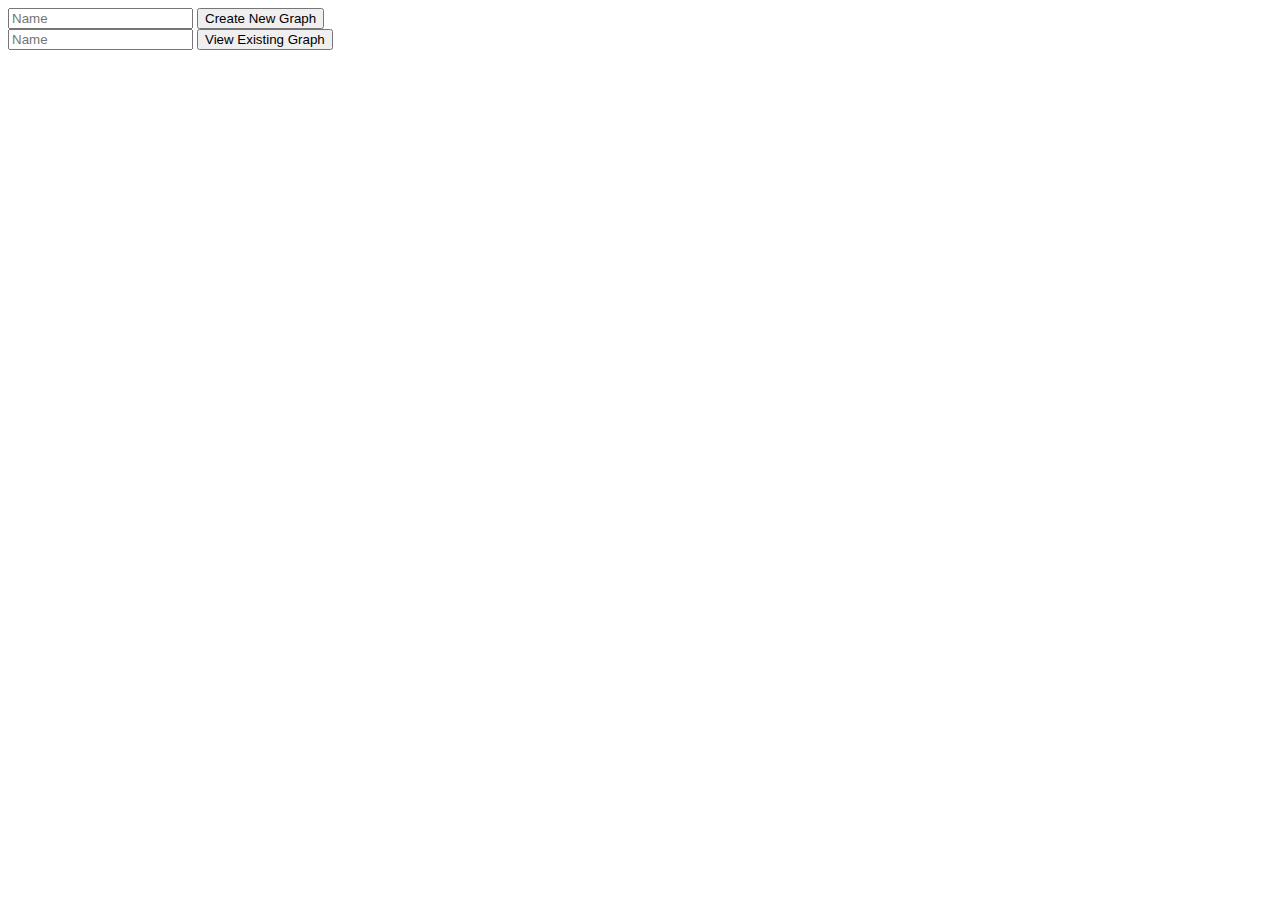
==== index.html @ 70ec3713 "firebase working-ish, did not change prototype.html" ====
<html>

<head>
  <script src='https://cdn.firebase.com/js/client/1.1.1/firebase.js'></script>
  <script type='text/javascript' src='landing.js'></script>

  <title>Pulsr</title>
</head>

<body>
  <input type='text', id='newgraph' placeholder='Name'>
  <button onclick='createNewGraph()'>Create New Graph</button>
  <br>
  <input type='text', id='gograph' placeholder='Name'>
  <button onclick='navigateToGraph()'>View Existing Graph</button>
</body>
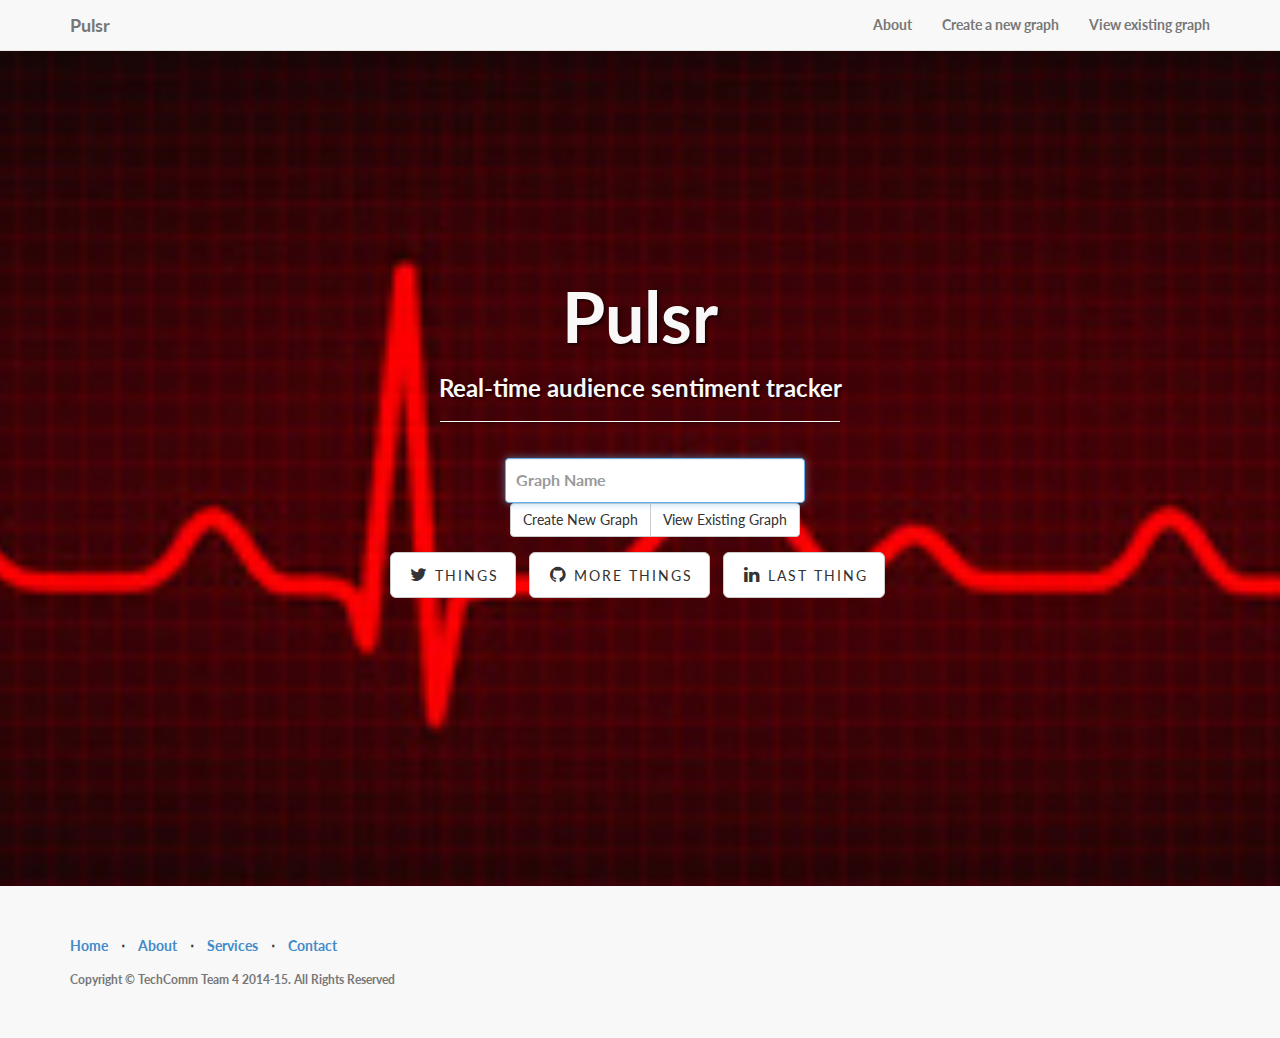
==== commit f83b7135: "Actual Replacements" ====
--- a/index.html
+++ b/index.html
@@ -1,16 +1,164 @@
-<html>
+<!DOCTYPE html>
+<html lang="en">
 
 <head>
-  <script src='https://cdn.firebase.com/js/client/1.1.1/firebase.js'></script>
+
+	<script src='https://cdn.firebase.com/js/client/2.0.4/firebase.js'></script>
   <script type='text/javascript' src='landing.js'></script>
 
-  <title>Pulsr</title>
+    <meta charset="utf-8">
+    <meta http-equiv="X-UA-Compatible" content="IE=edge">
+    <meta name="viewport" content="width=device-width, initial-scale=1">
+    <meta name="description" content="">
+    <meta name="author" content="">
+
+    <title>Pulsr</title>
+
+    <!-- Bootstrap Core CSS -->
+    <link href="css/bootstrap.min.css" rel="stylesheet">
+
+    <!-- Custom CSS -->
+    <link href="css/landing-page.css" rel="stylesheet">
+
+    <!-- Custom Fonts -->
+    <link href="font-awesome-4.2.0/css/font-awesome.min.css" rel="stylesheet" type="text/css">
+    <link href="http://fonts.googleapis.com/css?family=Lato:300,400,700,300italic,400italic,700italic" rel="stylesheet" type="text/css">
+
+    <!-- HTML5 Shim and Respond.js IE8 support of HTML5 elements and media queries -->
+    <!-- WARNING: Respond.js doesn't work if you view the page via file:// -->
+    <!--[if lt IE 9]>
+        <script src="https://oss.maxcdn.com/libs/html5shiv/3.7.0/html5shiv.js"></script>
+        <script src="https://oss.maxcdn.com/libs/respond.js/1.4.2/respond.min.js"></script>
+    <![endif]-->
+
 </head>
 
 <body>
-  <input type='text', id='newgraph' placeholder='Name'>
-  <button onclick='createNewGraph()'>Create New Graph</button>
-  <br>
-  <input type='text', id='gograph' placeholder='Name'>
-  <button onclick='navigateToGraph()'>View Existing Graph</button>
+
+    <!-- Navigation -->
+    <nav class="navbar navbar-default navbar-fixed-top" role="navigation">
+        <div class="container">
+            <!-- Brand and toggle get grouped for better mobile display -->
+            <div class="navbar-header">
+                <button type="button" class="navbar-toggle" data-toggle="collapse" data-target="#bs-example-navbar-collapse-1">
+                    <span class="sr-only">Toggle navigation</span>
+                    <span class="icon-bar"></span>
+                    <span class="icon-bar"></span>
+                    <span class="icon-bar"></span>
+                </button>
+                <a class="navbar-brand" href="#">Pulsr</a>
+            </div>
+            <!-- Collect the nav links, forms, and other content for toggling -->
+            <div class="collapse navbar-collapse" id="bs-example-navbar-collapse-1">
+                <ul class="nav navbar-nav navbar-right">
+                    <li>
+                        <a href="#">About</a>
+                    </li>
+                    <li>
+                        <li class="dropdown"><a href="#" class="dropdown-toggle" data-toggle="dropdown">Create a new graph</a>
+                            <ul class="dropdown-menu", style="padding:17px;">
+                                <li>
+  					<form class="form" id="formLogin"> 
+                				<input name="username" id="username" type="text" placeholder="Username"> 
+                				<input name="password" id="password" type="password" placeholder="Password"><br>
+                				<button type="button" id="btnLogin" class="btn">Login</button>
+            				</form>
+				</li>
+                            </ul>
+                        </li>
+                    </li>
+                    <li>
+                        <a href="#">View existing graph</a>
+                    </li>
+                </ul>
+            </div>
+            <!-- /.navbar-collapse -->
+        </div>
+        <!-- /.container -->
+    </nav>
+
+    <!-- Header -->
+    <div class="intro-header">
+
+        <div class="container">
+
+            <div class="row">
+                <div class="col-lg-12">
+                    <div class="intro-message">
+                        <h1>Pulsr</h1>
+                        <h3>Real-time audience sentiment tracker</h3>
+
+                        <hr class="intro-divider">
+						<div class="container">
+
+      <form class="form-signin" role="form">
+        <label for="inputEmail" class="sr-only">Graph UID</label>
+        <input type="tel" id="newgraph" class="form-control" placeholder="Graph Name" required autofocus>
+		
+		
+		<div class="btn-group" role="group" aria-label="...">
+			<button type="button" class="btn btn-default" onclick='createNewGraph()'>Create New Graph</button>
+			<button type="button" class="btn btn-default" onclick='navigateToGraph()'>View Existing Graph</button>
+		</div>
+		</form>
+      
+
+    </div> <!-- /container -->
+                        <ul class="list-inline intro-social-buttons">
+                            <li>
+                                <a href="https://twitter.com/" class="btn btn-default btn-lg"><i class="fa fa-twitter fa-fw"></i> <span class="network-name">Things</span></a>
+                            </li>
+                            <li>
+                                <a href="https://github.com/chrisying/pulsr" class="btn btn-default btn-lg"><i class="fa fa-github fa-fw"></i> <span class="network-name">More things</span></a>
+                            </li>
+                            <li>
+                                <a href="https://www.linkedin.com/" class="btn btn-default btn-lg"><i class="fa fa-linkedin fa-fw"></i> <span class="network-name">Last thing</span></a>
+                            </li>
+                        </ul>
+                    </div>
+                </div>
+            </div>
+
+        </div>
+        <!-- /.container -->
+
+    </div>
+    <!-- /.intro-header -->
+
+    <!-- Footer -->
+    <footer>
+        <div class="container">
+            <div class="row">
+                <div class="col-lg-12">
+                    <ul class="list-inline">
+                        <li>
+                            <a href="#home">Home</a>
+                        </li>
+                        <li class="footer-menu-divider">&sdot;</li>
+                        <li>
+                            <a href="#about">About</a>
+                        </li>
+                        <li class="footer-menu-divider">&sdot;</li>
+                        <li>
+                            <a href="#services">Services</a>
+                        </li>
+                        <li class="footer-menu-divider">&sdot;</li>
+                        <li>
+                            <a href="#contact">Contact</a>
+                        </li>
+                    </ul>
+                    <p class="copyright text-muted small">Copyright &copy; TechComm Team 4 2014-15. All Rights Reserved</p>
+                </div>
+            </div>
+        </div>
+    </footer>
+
+    <!-- jQuery -->
+    <script src="js/jquery.js"></script>
+
+    <!-- Bootstrap Core JavaScript -->
+    <script src="js/bootstrap.min.js"></script>
+
 </body>
+
+</html>
--- a/css/landing-page.css
+++ b/css/landing-page.css
@@ -0,0 +1,215 @@
+/*!
+ * Start Bootstrap - Landing Page Bootstrap Theme (http://startbootstrap.com)
+ * Code licensed under the Apache License v2.0.
+ * For details, see http://www.apache.org/licenses/LICENSE-2.0.
+ */
+
+body,
+html {
+    width: 100%;
+    height: 100%;
+}
+
+body,
+h1,
+h2,
+h3,
+h4,
+h5,
+h6 {
+    font-family: "Lato","Helvetica Neue",Helvetica,Arial,sans-serif;
+    font-weight: 700;
+}
+
+.lead {
+    font-size: 18px;
+    font-weight: 400;
+}
+
+.intro-header {
+    padding-top: 50px; /* If you're making other pages, make sure there is 50px of padding to make sure the navbar doesn't overlap content! */
+    padding-bottom: 50px;
+    text-align: center;
+    color: #f8f8f8;
+    background: url(../img/intro-bg.jpg) no-repeat center center;
+    background-size: cover;
+}
+
+.intro-message {
+    position: relative;
+    padding-top: 20%;
+    padding-bottom: 20%;
+}
+
+.dropdown-menu {
+    margin: 10%
+    min-width: 200px !important;
+    min-height: 100px !important;
+}
+
+.dropdown:hover .dropdown-menu {
+    display: block;
+}
+
+.intro-message > h1 {
+    margin: 0;
+    text-shadow: 2px 2px 3px rgba(0,0,0,0.6);
+    font-size: 5em;
+}
+
+.intro-divider {
+    width: 400px;
+    border-top: 1px solid #f8f8f8;
+    border-bottom: 1px solid rgba(0,0,0,0.2);
+}
+
+.intro-message > h3 {
+    text-shadow: 2px 2px 3px rgba(0,0,0,0.6);
+}
+
+@media(max-width:767px) {
+    .intro-message {
+        padding-bottom: 15%;
+    }
+
+    .intro-message > h1 {
+        font-size: 3em;
+    }
+
+    ul.intro-social-buttons > li {
+        display: block;
+        margin-bottom: 20px;
+        padding: 0;
+    }
+
+    ul.intro-social-buttons > li:last-child {
+        margin-bottom: 0;
+    }
+
+    .intro-divider {
+        width: 100%;
+    }
+}
+
+.network-name {
+    text-transform: uppercase;
+    font-size: 14px;
+    font-weight: 400;
+    letter-spacing: 2px;
+}
+
+.content-section-a {
+    padding: 50px 0;
+    background-color: #f8f8f8;
+}
+
+.content-section-b {
+    padding: 50px 0;
+    border-top: 1px solid #e7e7e7;
+    border-bottom: 1px solid #e7e7e7;
+}
+
+.section-heading {
+    margin-bottom: 30px;
+}
+
+.section-heading-spacer {
+    float: left;
+    width: 200px;
+    border-top: 3px solid #e7e7e7;
+}
+
+.banner {
+    padding: 100px 0;
+    color: #f8f8f8;
+    background: url(../img/banner-bg.jpg) no-repeat center center;
+    background-size: cover;
+}
+
+.banner h2 {
+    margin: 0;
+    text-shadow: 2px 2px 3px rgba(0,0,0,0.6);
+    font-size: 3em;
+}
+
+.banner ul {
+    margin-bottom: 0;
+}
+
+.banner-social-buttons {
+    float: right;
+    margin-top: 0;
+}
+
+@media(max-width:1199px) {
+    ul.banner-social-buttons {
+        float: left;
+        margin-top: 15px;
+    }
+}
+
+@media(max-width:767px) {
+    .banner h2 {
+        margin: 0;
+        text-shadow: 2px 2px 3px rgba(0,0,0,0.6);
+        font-size: 3em;
+    }
+
+    ul.banner-social-buttons > li {
+        display: block;
+        margin-bottom: 20px;
+        padding: 0;
+    }
+
+    ul.banner-social-buttons > li:last-child {
+        margin-bottom: 0;
+    }
+}
+
+footer {
+    padding: 50px 0;
+    background-color: #f8f8f8;
+}
+
+p.copyright {
+    margin: 15px 0 0;
+}
+
+.form-signin {
+  max-width: 330px;
+  padding: 15px;
+  margin: 0 auto;
+}
+.form-signin .form-signin-heading,
+.form-signin .checkbox {
+  margin-bottom: 10px;
+}
+.form-signin .checkbox {
+  font-weight: normal;
+}
+.form-signin .form-control {
+  position: relative;
+  height: auto;
+  -webkit-box-sizing: border-box;
+     -moz-box-sizing: border-box;
+          box-sizing: border-box;
+  padding: 10px;
+  font-size: 16px;
+}
+.form-signin .form-control:focus {
+  z-index: 2;
+}
+.form-signin input[type="email"] {
+  margin-bottom: -1px;
+  border-bottom-right-radius: 0;
+  border-bottom-left-radius: 0;
+}
+.form-signin input[type="password"] {
+  margin-bottom: 10px;
+  border-top-left-radius: 0;
+  border-top-right-radius: 0;
+}
+.measure {
+	display: table;
+	margin: 0 auto;
+}
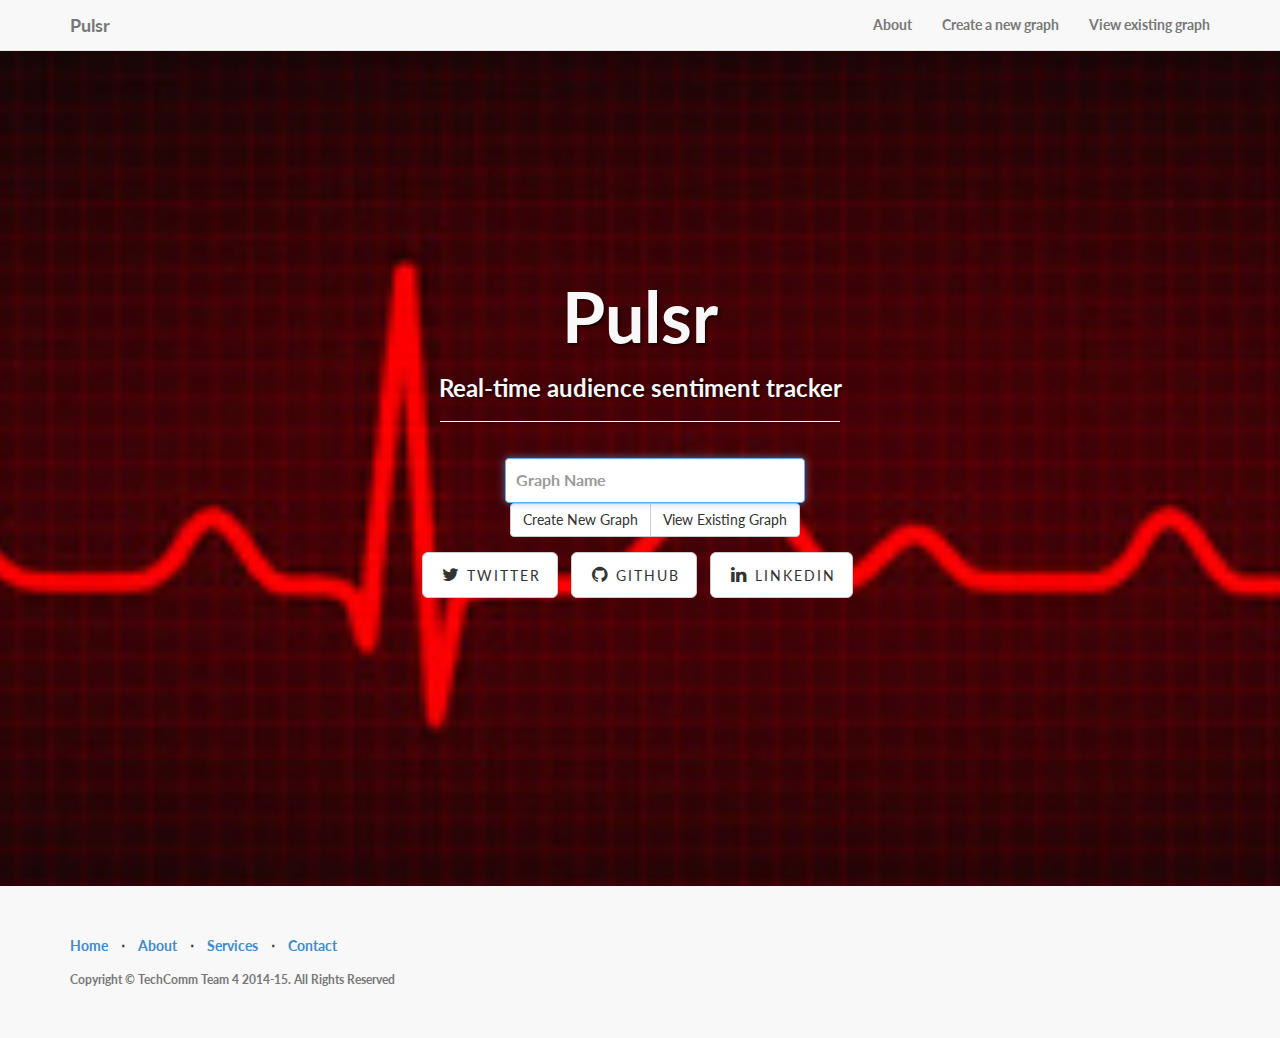
==== commit 328c4951: "clean up" ====
--- a/index.html
+++ b/index.html
@@ -4,7 +4,7 @@
 <head>
 
 	<script src='https://cdn.firebase.com/js/client/2.0.4/firebase.js'></script>
-  <script type='text/javascript' src='landing.js'></script>
+  <script type='text/javascript' src='js/landing.js'></script>
 
     <meta charset="utf-8">
     <meta http-equiv="X-UA-Compatible" content="IE=edge">
@@ -46,7 +46,7 @@
                     <span class="icon-bar"></span>
                     <span class="icon-bar"></span>
                 </button>
-                <a class="navbar-brand" href="#">Pulsr</a>
+                <a class="navbar-brand" href="index.html">Pulsr</a>
             </div>
             <!-- Collect the nav links, forms, and other content for toggling -->
             <div class="collapse navbar-collapse" id="bs-example-navbar-collapse-1">
@@ -59,16 +59,24 @@
                             <ul class="dropdown-menu", style="padding:17px;">
                                 <li>
   					<form class="form" id="formLogin"> 
-                				<input name="username" id="username" type="text" placeholder="Username"> 
-                				<input name="password" id="password" type="password" placeholder="Password"><br>
-                				<button type="button" id="btnLogin" class="btn">Login</button>
+                				<input name="graph" id="newgraph" type="text" placeholder="Graph Id"><br>
+                				<button type="button" id="btnLogin" class="btn" onclick='createNewGraph("newgraph")'>Create New Graph</button>
             				</form>
-				</li>
+					</li>
                             </ul>
                         </li>
                     </li>
                     <li>
-                        <a href="#">View existing graph</a>
+                        <li class="dropdown"><a href="#" class="dropdown-toggle" data-toggle="dropdown">View existing graph</a>
+                            <ul class="dropdown-menu", style="padding:17px;">
+                                <li>
+  					<form class="form" id="formLogin"> 
+                				<input name="graph1" id="newgraph2" type="text" placeholder="Graph Id"><br>
+                				<button type="button" id="btnLogin" class="btn" onclick='navigateToGraph("newgraph2")'>View existing graph</button>
+            				</form>
+					</li>
+                            </ul>
+                        </li>
                     </li>
                 </ul>
             </div>
@@ -93,12 +101,12 @@
 
       <form class="form-signin" role="form">
         <label for="inputEmail" class="sr-only">Graph UID</label>
-        <input type="tel" id="newgraph" class="form-control" placeholder="Graph Name" required autofocus>
+        <input type="text" id="newgraph1" class="form-control" placeholder="Graph Name" required autofocus>
 		
 		
 		<div class="btn-group" role="group" aria-label="...">
-			<button type="button" class="btn btn-default" onclick='createNewGraph()'>Create New Graph</button>
-			<button type="button" class="btn btn-default" onclick='navigateToGraph()'>View Existing Graph</button>
+			<button type="button" class="btn btn-default" onclick='createNewGraph("newgraph1")'>Create New Graph</button>
+			<button type="button" class="btn btn-default" onclick='navigateToGraph("newgraph1")'>View Existing Graph</button>
 		</div>
 		</form>
       
@@ -106,13 +114,13 @@
     </div> <!-- /container -->
                         <ul class="list-inline intro-social-buttons">
                             <li>
-                                <a href="https://twitter.com/" class="btn btn-default btn-lg"><i class="fa fa-twitter fa-fw"></i> <span class="network-name">Things</span></a>
+                                <a href="https://twitter.com/" class="btn btn-default btn-lg"><i class="fa fa-twitter fa-fw"></i> <span class="network-name">Twitter</span></a>
                             </li>
                             <li>
-                                <a href="https://github.com/chrisying/pulsr" class="btn btn-default btn-lg"><i class="fa fa-github fa-fw"></i> <span class="network-name">More things</span></a>
+                                <a href="https://github.com/chrisying/pulsr" class="btn btn-default btn-lg"><i class="fa fa-github fa-fw"></i> <span class="network-name">Github</span></a>
                             </li>
                             <li>
-                                <a href="https://www.linkedin.com/" class="btn btn-default btn-lg"><i class="fa fa-linkedin fa-fw"></i> <span class="network-name">Last thing</span></a>
+                                <a href="https://www.linkedin.com/" class="btn btn-default btn-lg"><i class="fa fa-linkedin fa-fw"></i> <span class="network-name">LinkedIn</span></a>
                             </li>
                         </ul>
                     </div>
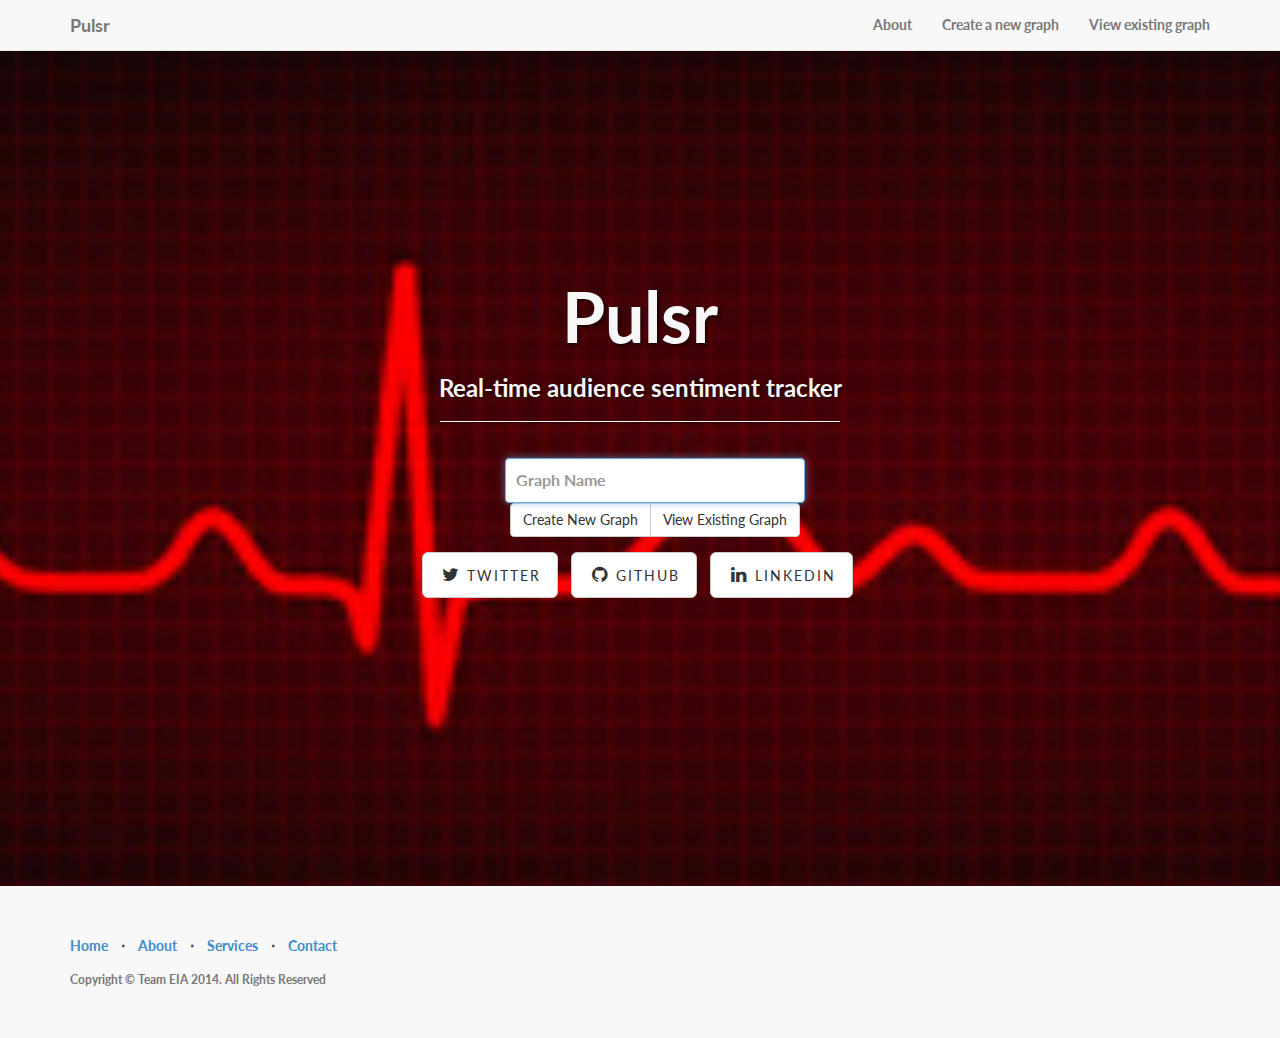
==== commit c1ed5ec4: "smaller footer change" ====
--- a/index.html
+++ b/index.html
@@ -155,7 +155,7 @@
                             <a href="#contact">Contact</a>
                         </li>
                     </ul>
-                    <p class="copyright text-muted small">Copyright &copy; TechComm Team 4 2014-15. All Rights Reserved</p>
+                    <p class="copyright text-muted small">Copyright &copy; Team EIA 2014. All Rights Reserved</p>
                 </div>
             </div>
         </div>
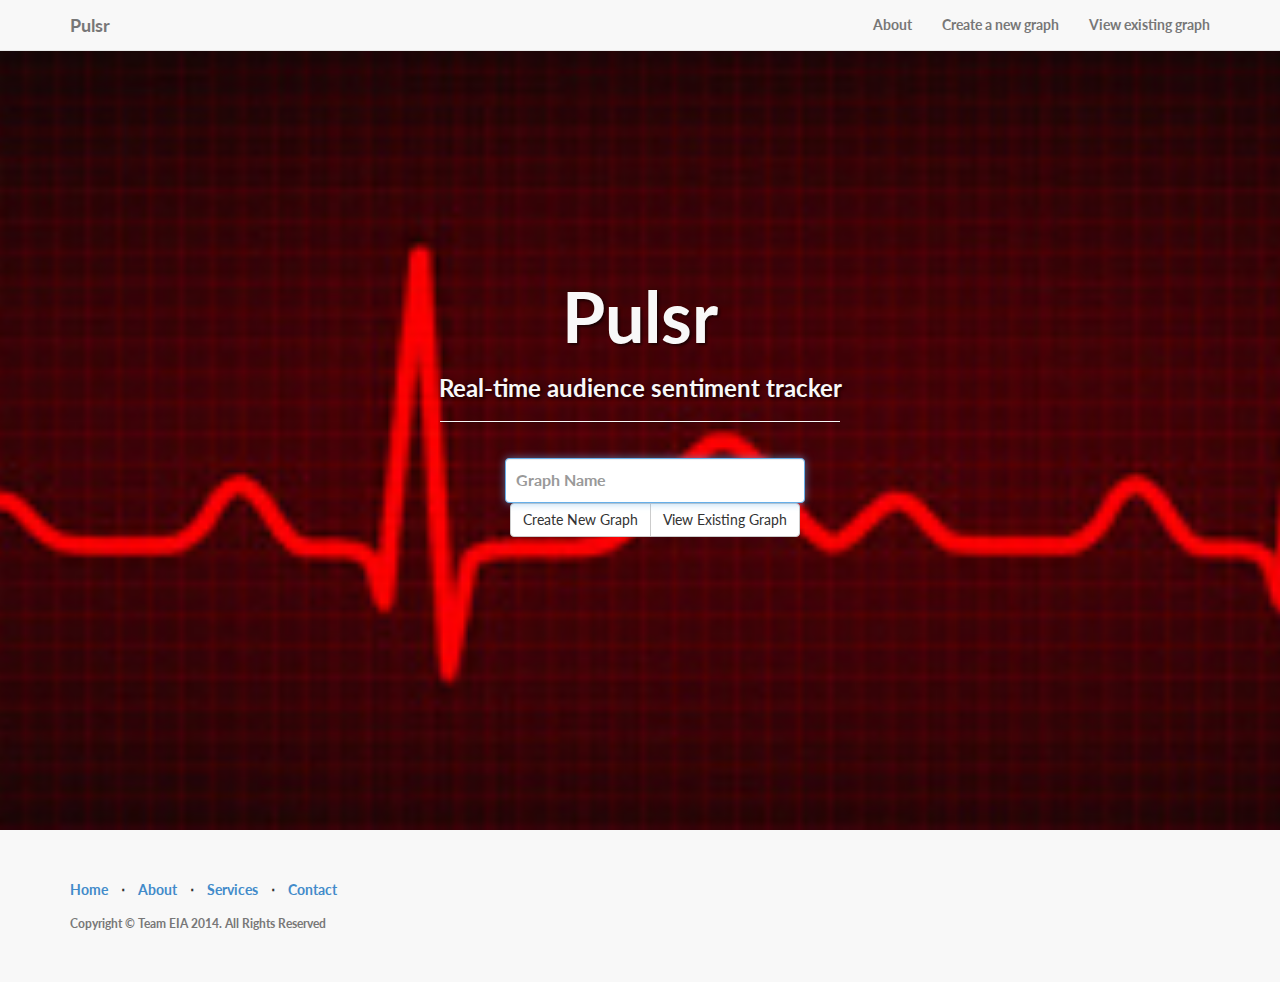
==== commit a80d142e: "remove social buttons" ====
--- a/index.html
+++ b/index.html
@@ -52,7 +52,7 @@
             <div class="collapse navbar-collapse" id="bs-example-navbar-collapse-1">
                 <ul class="nav navbar-nav navbar-right">
                     <li>
-                        <a href="#">About</a>
+                        <a href="https://github.com/chrisying/pulsr">About</a>
                     </li>
                     <li>
                         <li class="dropdown"><a href="#" class="dropdown-toggle" data-toggle="dropdown">Create a new graph</a>
@@ -112,17 +112,6 @@
       
 
     </div> <!-- /container -->
-                        <ul class="list-inline intro-social-buttons">
-                            <li>
-                                <a href="https://twitter.com/" class="btn btn-default btn-lg"><i class="fa fa-twitter fa-fw"></i> <span class="network-name">Twitter</span></a>
-                            </li>
-                            <li>
-                                <a href="https://github.com/chrisying/pulsr" class="btn btn-default btn-lg"><i class="fa fa-github fa-fw"></i> <span class="network-name">Github</span></a>
-                            </li>
-                            <li>
-                                <a href="https://www.linkedin.com/" class="btn btn-default btn-lg"><i class="fa fa-linkedin fa-fw"></i> <span class="network-name">LinkedIn</span></a>
-                            </li>
-                        </ul>
                     </div>
                 </div>
             </div>
@@ -144,7 +133,7 @@
                         </li>
                         <li class="footer-menu-divider">&sdot;</li>
                         <li>
-                            <a href="#about">About</a>
+                            <a href="https://github.com/chrisying/pulsr">About</a>
                         </li>
                         <li class="footer-menu-divider">&sdot;</li>
                         <li>
